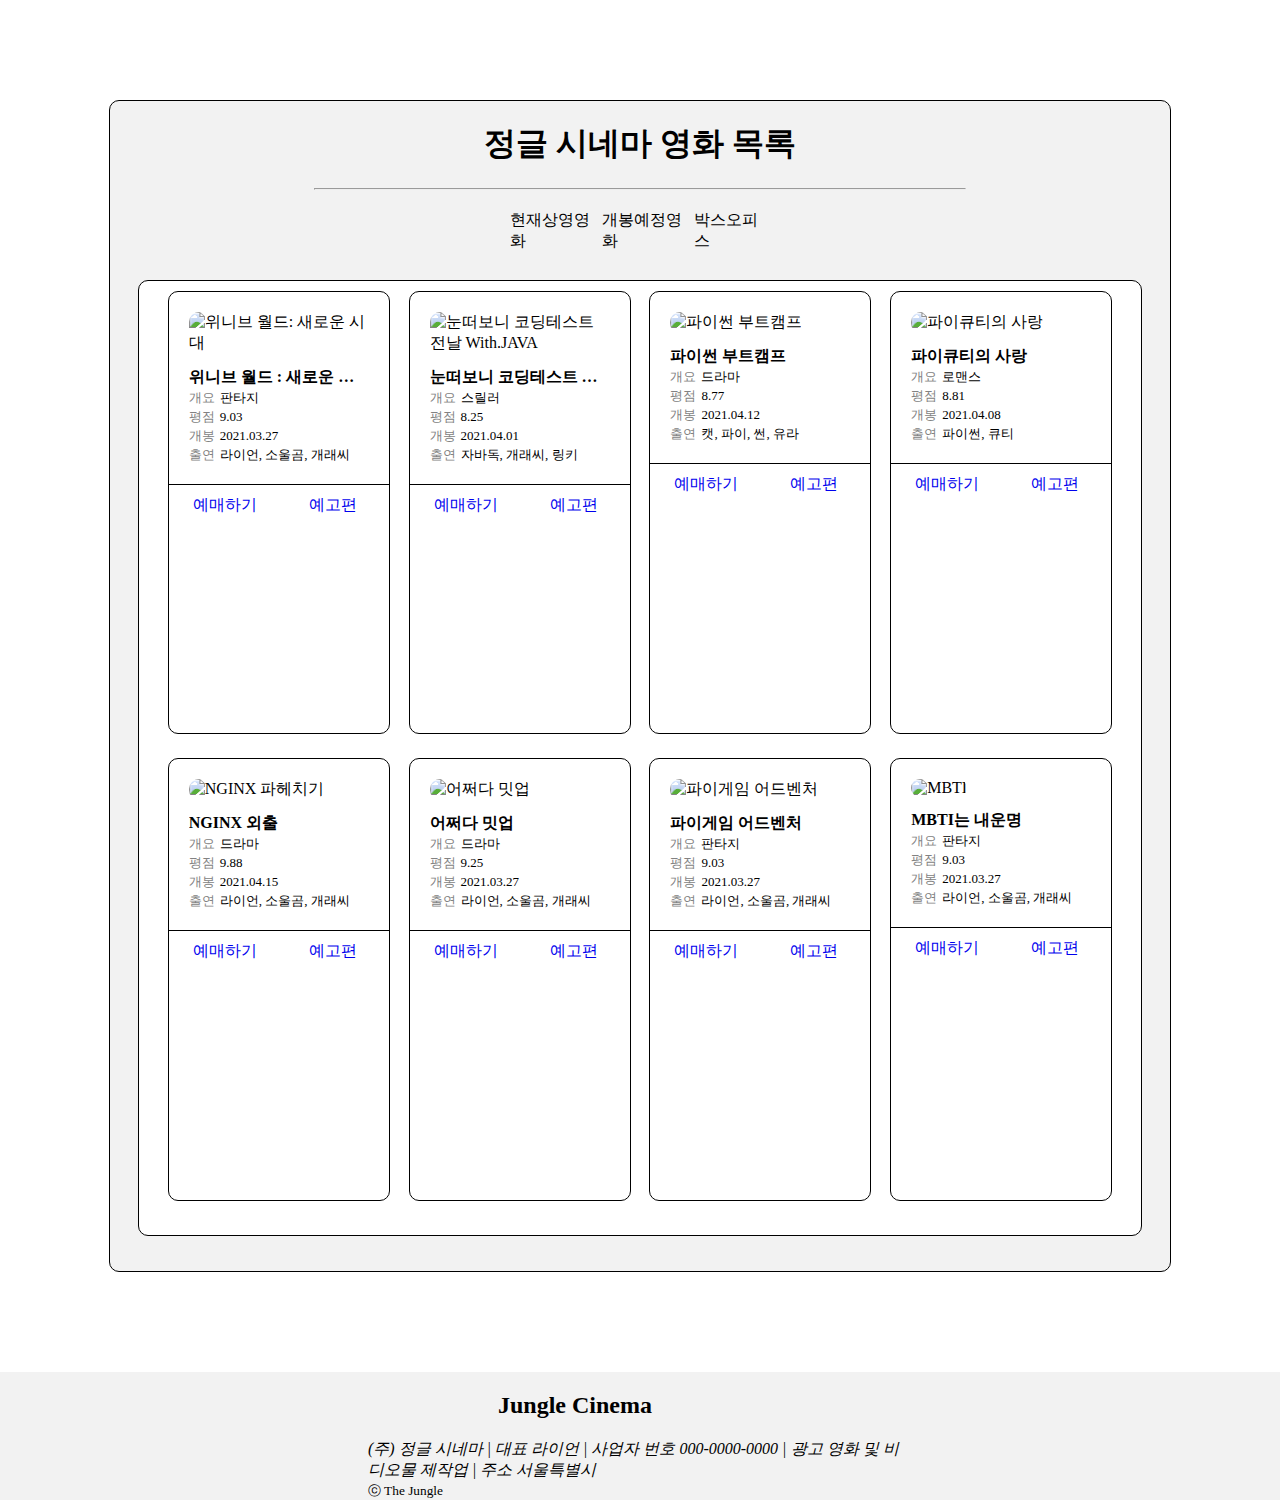
==== movie_task/movie.html @ 97cfed32 "Edit :: 폴더화" ====
<!DOCTYPE html>
<html lang="ko">
<head>
    <meta charset="UTF-8">
    <meta http-equiv="X-UA-Compatible" content="IE=edge">
    <meta name="viewport" content="width=device-width, initial-scale=1.0">
    <link rel="stylesheet" href="https://use.fontawesome.com/releases/v5.15.4/css/all.css" integrity="sha384-DyZ88mC6Up2uqS4h/KRgHuoeGwBcD4Ng9SiP4dIRy0EXTlnuz47vAwmeGwVChigm" crossorigin="anonymous">
    <title>정글 시네마 영화 목록</title>
    <link rel="stylesheet" href="/movie.css">
</head>
<body>
    <div class="box">
        <h1 class="title">정글 시네마 영화 목록</h1>
        <hr width="650px">
        <nav class="navbar">
            <ul class="menu">
                <li>현재상영영화</li>
                <li>개봉예정영화</li>
                <li>박스오피스</li>
            </ul>
        </nav>
        <main>
            <article class="movieBox">
                <section class="content">
                    <img class="moviePoster" src="/img/포스터_위니브월드.png" alt="위니브 월드: 새로운 시대">
                    <strong class="movieTitle">위니브 월드 : 새로운 시대</strong>
                    <dl class="movieInfo">
                        <dt>개요</dt>
                        <dd>판타지</dd>
    
                        <dt>평점</dt>
                        <dd>
                            <i class="fas fa-star"></i>
                            9.03
                        </dd>
    
                        <dt>개봉</dt>
                        <dd>2021.03.27</dd>
    
                        <dt>출연</dt>
                        <dd>라이언, 소울곰, 개래씨</dd>
                    </dl>
                </section>
                <section class="btn">
                    <a href="#none">예매하기</a href="#">
                    <a href="#none">
                        <i class="fas fa-play-circle"></i>
                        예고편
                    </a href="#none">
                </section>     
            </article>
            <article class="movieBox">
                <section class="content">
                    <img class="moviePoster" src="/img/포스터_눈떠보니자바.png" alt="눈떠보니 코딩테스트 전날 With.JAVA">
                    <strong class="movieTitle">눈떠보니 코딩테스트 전날 With.JAVA</strong>
                    <dl class="movieInfo">
                        <dt>개요</dt>
                        <dd>스릴러</dd>
    
                        <dt>평점</dt>
                        <dd>
                            <i class="fas fa-star"></i>
                            8.25
                        </dd>
    
                        <dt>개봉</dt>
                        <dd>2021.04.01</dd>
    
                        <dt>출연</dt>
                        <dd>자바독, 개래씨, 링키</dd>
                    </dl>
                </section>
                <section class="btn">
                    <a href="#none">예매하기</a href="#">
                    <a href="#none">
                        <i class="fas fa-play-circle"></i>
                        예고편
                    </a href="#none">
                </section> 
            </article>
            <article class="movieBox">
                <section class="content">
                    <img class="moviePoster" src="/img/포스터_부트캠프.jpg" alt="파이썬 부트캠프">
                    <strong class="movieTitle">파이썬 부트캠프</strong>
                    <dl class="movieInfo">
                        <dt>개요</dt>
                        <dd>드라마</dd>
        
                        <dt>평점</dt>
                        <dd>
                            <i class="fas fa-star"></i>
                            8.77
                        </dd>
        
                        <dt>개봉</dt>
                        <dd>2021.04.12</dd>
        
                        <dt>출연</dt>
                        <dd>캣, 파이, 썬, 유라</dd>
                    </dl>
                </section>
                <section class="btn">
                    <a href="#none">예매하기</a href="#">
                    <a href="#none">
                        <i class="fas fa-play-circle"></i>
                        예고편
                    </a href="#none">
                </section> 
            </article>
            <article class="movieBox">
                <section class="content">
                    <img class="moviePoster" src="/img/포스터_파이큐티.png" alt="파이큐티의 사랑">
                    <strong class="movieTitle">파이큐티의 사랑</strong>
                    <dl class="movieInfo">
                        <dt>개요</dt>
                        <dd>로맨스</dd>
    
                        <dt>평점</dt>
                        <dd>
                            <i class="fas fa-star"></i>
                            8.81
                        </dd>
    
                        <dt>개봉</dt>
                        <dd>2021.04.08</dd>
    
                        <dt>출연</dt>
                        <dd>파이썬, 큐티</dd>
                    </dl>
                </section>
                <section class="btn">
                    <a href="#none">예매하기</a href="#">
                    <a href="#none">
                        <i class="fas fa-play-circle"></i>
                        예고편
                    </a href="#none">
                </section> 
            </article>
            <article class="movieBox">
                <section class="content">
                    <img class="moviePoster" src="/img/포스터_앤진액스.png" alt="NGINX 파헤치기">
                    <strong class="movieTitle">NGINX 외출</strong>
                    <dl class="movieInfo">
                        <dt>개요</dt>
                        <dd>드라마</dd>
        
                        <dt>평점</dt>
                        <dd>
                            <i class="fas fa-star"></i>
                            9.88
                        </dd>
        
                        <dt>개봉</dt>
                        <dd>2021.04.15</dd>
        
                        <dt>출연</dt>
                        <dd>라이언, 소울곰, 개래씨</dd>
                    </dl>
                </section>
                <section class="btn">
                    <a href="#none">예매하기</a href="#">
                    <a href="#none">
                        <i class="fas fa-play-circle"></i>
                        예고편
                    </a href="#none">
                </section> 
            </article>
            <article class="movieBox">
                <section class="content">
                    <img class="moviePoster" src="/img/포스터_어쩌다밋업.png" alt="어쩌다 밋업">
                    <strong class="movieTitle">어쩌다 밋업</strong>
                    <dl class="movieInfo">
                        <dt>개요</dt>
                        <dd>드라마</dd>
        
                        <dt>평점</dt>
                        <dd>
                            <i class="fas fa-star"></i>
                            9.25
                        </dd>
        
                        <dt>개봉</dt>
                        <dd>2021.03.27</dd>
        
                        <dt>출연</dt>
                        <dd>라이언, 소울곰, 개래씨</dd>
                    </dl>
                </section>
                <section class="btn">
                    <a href="#none">예매하기</a href="#">
                    <a href="#none">
                        <i class="fas fa-play-circle"></i>
                        예고편
                    </a href="#none">
                </section> 
            </article>
            <article class="movieBox">
                <section class="content">
                    <img class="moviePoster" src="/img/포스터_파이게임.jpg" alt="파이게임 어드벤처">
                    <strong class="movieTitle">파이게임 어드벤처</strong>
                    <dl class="movieInfo">
                        <dt>개요</dt>
                        <dd>판타지</dd>
        
                        <dt>평점</dt>
                        <dd>
                            <i class="fas fa-star"></i>
                            9.03
                        </dd>
        
                        <dt>개봉</dt>
                        <dd>2021.03.27</dd>
        
                        <dt>출연</dt>
                        <dd>라이언, 소울곰, 개래씨</dd>
                    </dl>
                </section>
                <section class="btn">
                    <a href="#none">예매하기</a href="#">
                    <a href="#none">
                        <i class="fas fa-play-circle"></i>
                        예고편
                    </a href="#none">
                </section> 
            </article>
            <article class="movieBox">
                <section class="content">
                    <img class="moviePoster" src="/img/포스터_MBIT.png" alt="MBTI">
                    <strong class="movieTitle">MBTI는 내운명</strong>
                    <dl class="movieInfo">
                        <dt>개요</dt>
                        <dd>판타지</dd>
                        <dt>평점</dt>
                        <dd>
                            <i class="fas fa-star"></i>
                            9.03
                        </dd>
                        <dt>개봉</dt>
                        <dd>2021.03.27</dd>
                        <dt>출연</dt>
                        <dd>라이언, 소울곰, 개래씨</dd>
                    </dl>
                </section>
                <section class="btn">
                    <a href="#none">예매하기</a href="#">
                    <a href="#none">
                        <i class="fas fa-play-circle"></i>
                        예고편
                    </a href="#none">
                </section> 
            </article>
        </main>
    </div>
    
    <footer>
        <div class="footerTop">
            <h2>Jungle Cinema</h2>
            <ul class="sns">
                <li>
                    <i class="fab fa-twitter"></i>
                </li>
                <li>
                    <i class="fab fa-facebook-f"></i>
                </li>
                <li>
                    <i class="fab fa-instagram"></i>
                </li>
            </ul>
        </div>
        <div class="footerBottom">
            <address>
                (주) 정글 시네마 | 대표 라이언 | 사업자 번호 000-0000-0000 | 광고 영화 및 비디오물 제작업 | 주소 서울특별시
            </address>
            <small>
                ⓒ The Jungle
            </small>
        </div>
    </footer>
</body>
</html>
---- movie.css ----
/* reset  */
body,ul, p, dl, dt, dd {
    margin: 0;
    padding: 0;
    
}
li {
    list-style: none;
}
a {
    text-decoration: none;
    padding: 0 24px;
}
a:visited {
    color : black;
}
a:hover {
    color : black;
}
a:active {
    color : black;
}
.fas {
    color: #EB5757;
}
.btn {
    padding: 10px 0;
    height: 36px;
    border-top: 1px solid black;
}
.box {
    border: 1px solid;
    border-radius: 10px;
    width: 1060px;
    height: 1170px;
    margin-top: 100px;
    margin-bottom: 100px;
    margin-left: auto;
    margin-right: auto;
    background-color: #f2f2f2;

}
.title {
    text-align: center;
}
.navbar {
    margin: 20px 0;
}
.menu {
    display: flex;
    margin: 0 400px;
    justify-content: space-evenly;
}
main {
    display: flex;
    justify-content: space-evenly;
    flex-flow: wrap;
    background-color: white;
    padding: 10px;
    border: 1px solid;
    border-radius: 10px;
    margin: 28px;
}
.movieBox{
    border: 1px solid;
    border-radius: 10px;
    width: 220px;
    height: 441px;
    margin-bottom: 24px;
}
.content {
    padding: 20px;
}
.movieTitle {
    width: 180px;
    display: block;
    overflow: hidden;
    text-overflow: ellipsis;
    white-space: nowrap;
    font-family: Noto Sans KR;
    font-style: normal;
    font-weight: 900;
    font-size: 16px;
    line-height: 23px;
}
.moviePoster {
    width: 180px;
    height: 250px;
    border-radius: 10px;
    margin-left: auto;
    margin-right: auto;
    margin-bottom: 11px;
}
.movieInfo {
    font-family: Noto Sans KR;
    font-style: normal;
    font-weight: normal;
    font-size: 13px;
    line-height: 19px;
}
dt {
    float: left;
    color: #828282;
    margin-right: 5px;
}

footer {
    background-color: #F2F2F2;

}
.footerTop {
    display: flex;
    justify-content: space-evenly;
    margin: 0 368px;

}
.sns {
    display: flex;
}
.footerBottom{
    margin: 0 368px;
}
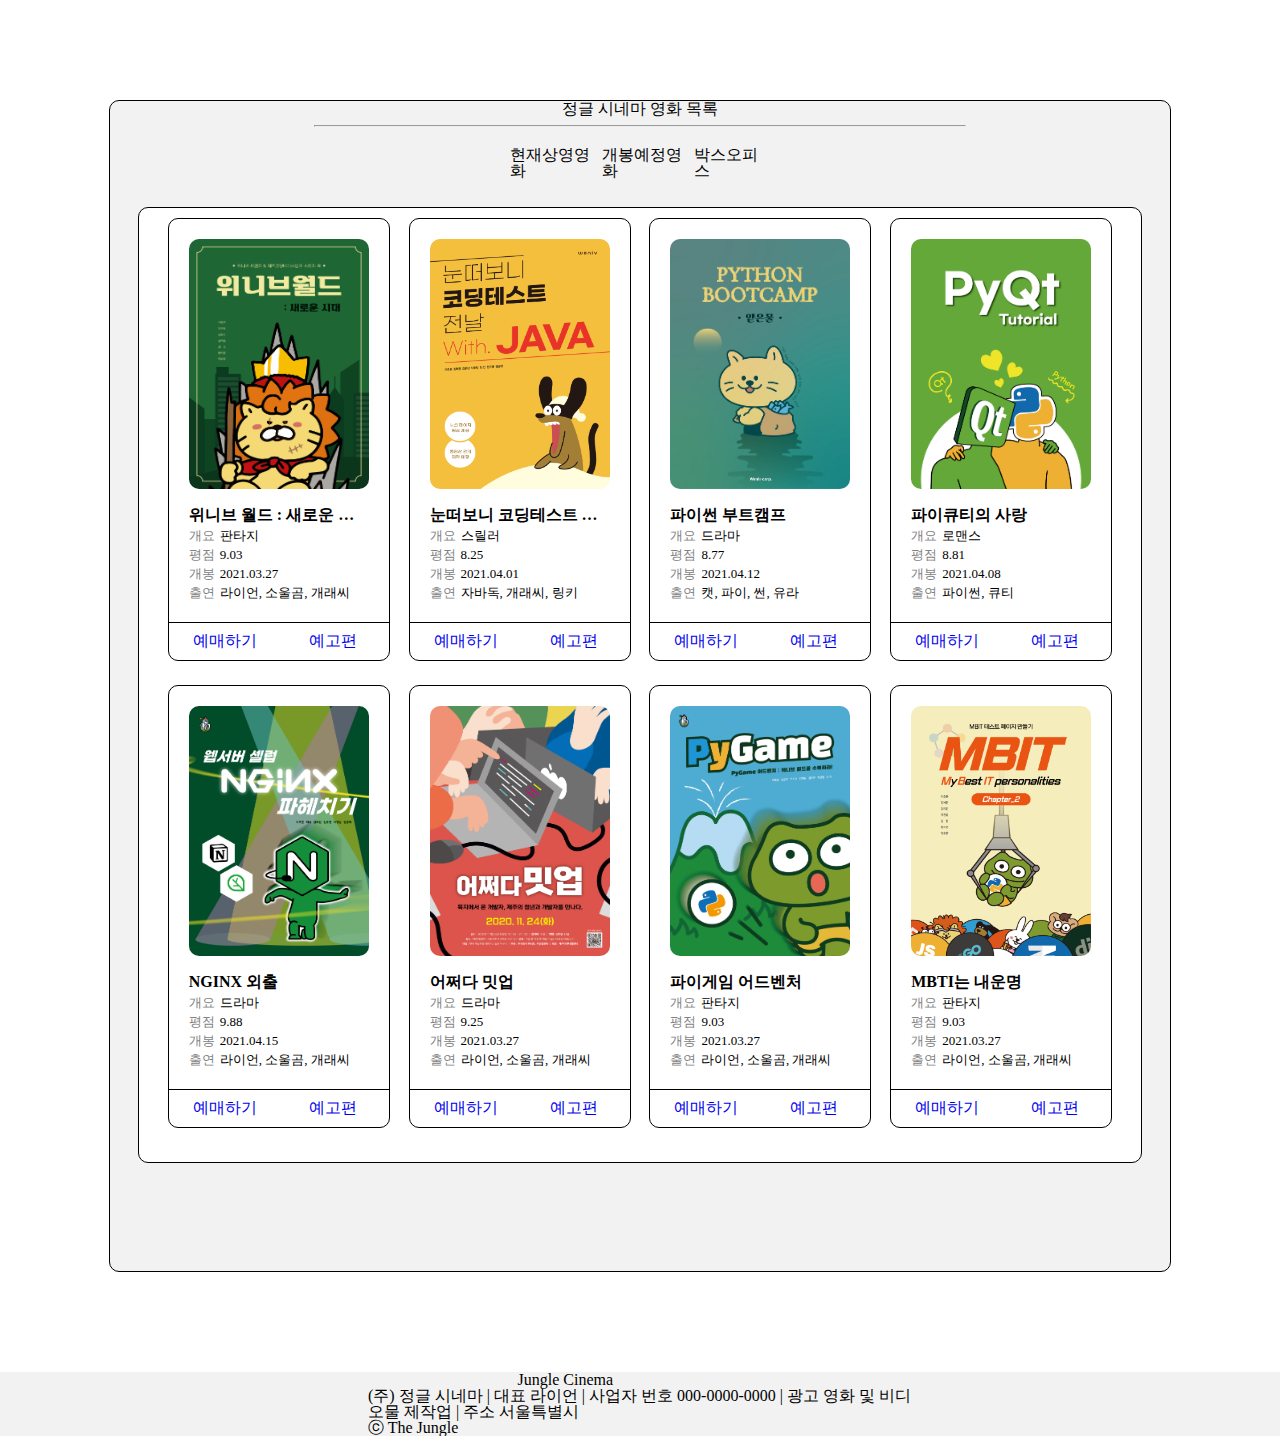
==== commit 93f8a5b3: "Edit :: 폴더화" ====
--- a/movie_task/movie.html
+++ b/movie_task/movie.html
@@ -6,7 +6,8 @@
     <meta name="viewport" content="width=device-width, initial-scale=1.0">
     <link rel="stylesheet" href="https://use.fontawesome.com/releases/v5.15.4/css/all.css" integrity="sha384-DyZ88mC6Up2uqS4h/KRgHuoeGwBcD4Ng9SiP4dIRy0EXTlnuz47vAwmeGwVChigm" crossorigin="anonymous">
     <title>정글 시네마 영화 목록</title>
-    <link rel="stylesheet" href="/movie.css">
+    <link rel="stylesheet" href="./resource/style/reset.css">
+    <link rel="stylesheet" href="./resource/style/movie.css">
 </head>
 <body>
     <div class="box">
@@ -22,7 +23,7 @@
         <main>
             <article class="movieBox">
                 <section class="content">
-                    <img class="moviePoster" src="/img/포스터_위니브월드.png" alt="위니브 월드: 새로운 시대">
+                    <img class="moviePoster" src="./resource/img/포스터_위니브월드.png" alt="위니브 월드: 새로운 시대">
                     <strong class="movieTitle">위니브 월드 : 새로운 시대</strong>
                     <dl class="movieInfo">
                         <dt>개요</dt>
@@ -51,7 +52,7 @@
             </article>
             <article class="movieBox">
                 <section class="content">
-                    <img class="moviePoster" src="/img/포스터_눈떠보니자바.png" alt="눈떠보니 코딩테스트 전날 With.JAVA">
+                    <img class="moviePoster" src="./resource/img/포스터_눈떠보니자바.png" alt="눈떠보니 코딩테스트 전날 With.JAVA">
                     <strong class="movieTitle">눈떠보니 코딩테스트 전날 With.JAVA</strong>
                     <dl class="movieInfo">
                         <dt>개요</dt>
@@ -80,7 +81,7 @@
             </article>
             <article class="movieBox">
                 <section class="content">
-                    <img class="moviePoster" src="/img/포스터_부트캠프.jpg" alt="파이썬 부트캠프">
+                    <img class="moviePoster" src="./resource/img/포스터_부트캠프.jpg" alt="파이썬 부트캠프">
                     <strong class="movieTitle">파이썬 부트캠프</strong>
                     <dl class="movieInfo">
                         <dt>개요</dt>
@@ -109,7 +110,7 @@
             </article>
             <article class="movieBox">
                 <section class="content">
-                    <img class="moviePoster" src="/img/포스터_파이큐티.png" alt="파이큐티의 사랑">
+                    <img class="moviePoster" src="./resource/img/포스터_파이큐티.png" alt="파이큐티의 사랑">
                     <strong class="movieTitle">파이큐티의 사랑</strong>
                     <dl class="movieInfo">
                         <dt>개요</dt>
@@ -138,7 +139,7 @@
             </article>
             <article class="movieBox">
                 <section class="content">
-                    <img class="moviePoster" src="/img/포스터_앤진액스.png" alt="NGINX 파헤치기">
+                    <img class="moviePoster" src="./resource/img/포스터_앤진액스.png" alt="NGINX 파헤치기">
                     <strong class="movieTitle">NGINX 외출</strong>
                     <dl class="movieInfo">
                         <dt>개요</dt>
@@ -167,7 +168,7 @@
             </article>
             <article class="movieBox">
                 <section class="content">
-                    <img class="moviePoster" src="/img/포스터_어쩌다밋업.png" alt="어쩌다 밋업">
+                    <img class="moviePoster" src="./resource/img/포스터_어쩌다밋업.png" alt="어쩌다 밋업">
                     <strong class="movieTitle">어쩌다 밋업</strong>
                     <dl class="movieInfo">
                         <dt>개요</dt>
@@ -196,7 +197,7 @@
             </article>
             <article class="movieBox">
                 <section class="content">
-                    <img class="moviePoster" src="/img/포스터_파이게임.jpg" alt="파이게임 어드벤처">
+                    <img class="moviePoster" src="./resource/img/포스터_파이게임.jpg" alt="파이게임 어드벤처">
                     <strong class="movieTitle">파이게임 어드벤처</strong>
                     <dl class="movieInfo">
                         <dt>개요</dt>
@@ -225,7 +226,7 @@
             </article>
             <article class="movieBox">
                 <section class="content">
-                    <img class="moviePoster" src="/img/포스터_MBIT.png" alt="MBTI">
+                    <img class="moviePoster" src="./resource/img/포스터_MBIT.png" alt="MBTI">
                     <strong class="movieTitle">MBTI는 내운명</strong>
                     <dl class="movieInfo">
                         <dt>개요</dt>
--- a/movie_task/resource/style/movie.css
+++ b/movie_task/resource/style/movie.css
@@ -0,0 +1,122 @@
+/* reset  */
+body,ul, p, dl, dt, dd {
+    margin: 0;
+    padding: 0;
+    
+}
+li {
+    list-style: none;
+}
+a {
+    text-decoration: none;
+    padding: 0 24px;
+}
+a:visited {
+    color : black;
+}
+a:hover {
+    color : black;
+}
+a:active {
+    color : black;
+}
+.fas {
+    color: #EB5757;
+}
+.btn {
+    padding: 10px 0;
+    height: 36px;
+    border-top: 1px solid black;
+}
+.box {
+    border: 1px solid;
+    border-radius: 10px;
+    width: 1060px;
+    height: 1170px;
+    margin-top: 100px;
+    margin-bottom: 100px;
+    margin-left: auto;
+    margin-right: auto;
+    background-color: #f2f2f2;
+
+}
+.title {
+    text-align: center;
+}
+.navbar {
+    margin: 20px 0;
+}
+.menu {
+    display: flex;
+    margin: 0 400px;
+    justify-content: space-evenly;
+}
+main {
+    display: flex;
+    justify-content: space-evenly;
+    flex-flow: wrap;
+    background-color: white;
+    padding: 10px;
+    border: 1px solid;
+    border-radius: 10px;
+    margin: 28px;
+}
+.movieBox{
+    border: 1px solid;
+    border-radius: 10px;
+    width: 220px;
+    height: 441px;
+    margin-bottom: 24px;
+}
+.content {
+    padding: 20px;
+}
+.movieTitle {
+    width: 180px;
+    display: block;
+    overflow: hidden;
+    text-overflow: ellipsis;
+    white-space: nowrap;
+    font-family: Noto Sans KR;
+    font-style: normal;
+    font-weight: 900;
+    font-size: 16px;
+    line-height: 23px;
+}
+.moviePoster {
+    width: 180px;
+    height: 250px;
+    border-radius: 10px;
+    margin-left: auto;
+    margin-right: auto;
+    margin-bottom: 11px;
+}
+.movieInfo {
+    font-family: Noto Sans KR;
+    font-style: normal;
+    font-weight: normal;
+    font-size: 13px;
+    line-height: 19px;
+}
+dt {
+    float: left;
+    color: #828282;
+    margin-right: 5px;
+}
+
+footer {
+    background-color: #F2F2F2;
+
+}
+.footerTop {
+    display: flex;
+    justify-content: space-evenly;
+    margin: 0 368px;
+
+}
+.sns {
+    display: flex;
+}
+.footerBottom{
+    margin: 0 368px;
+}